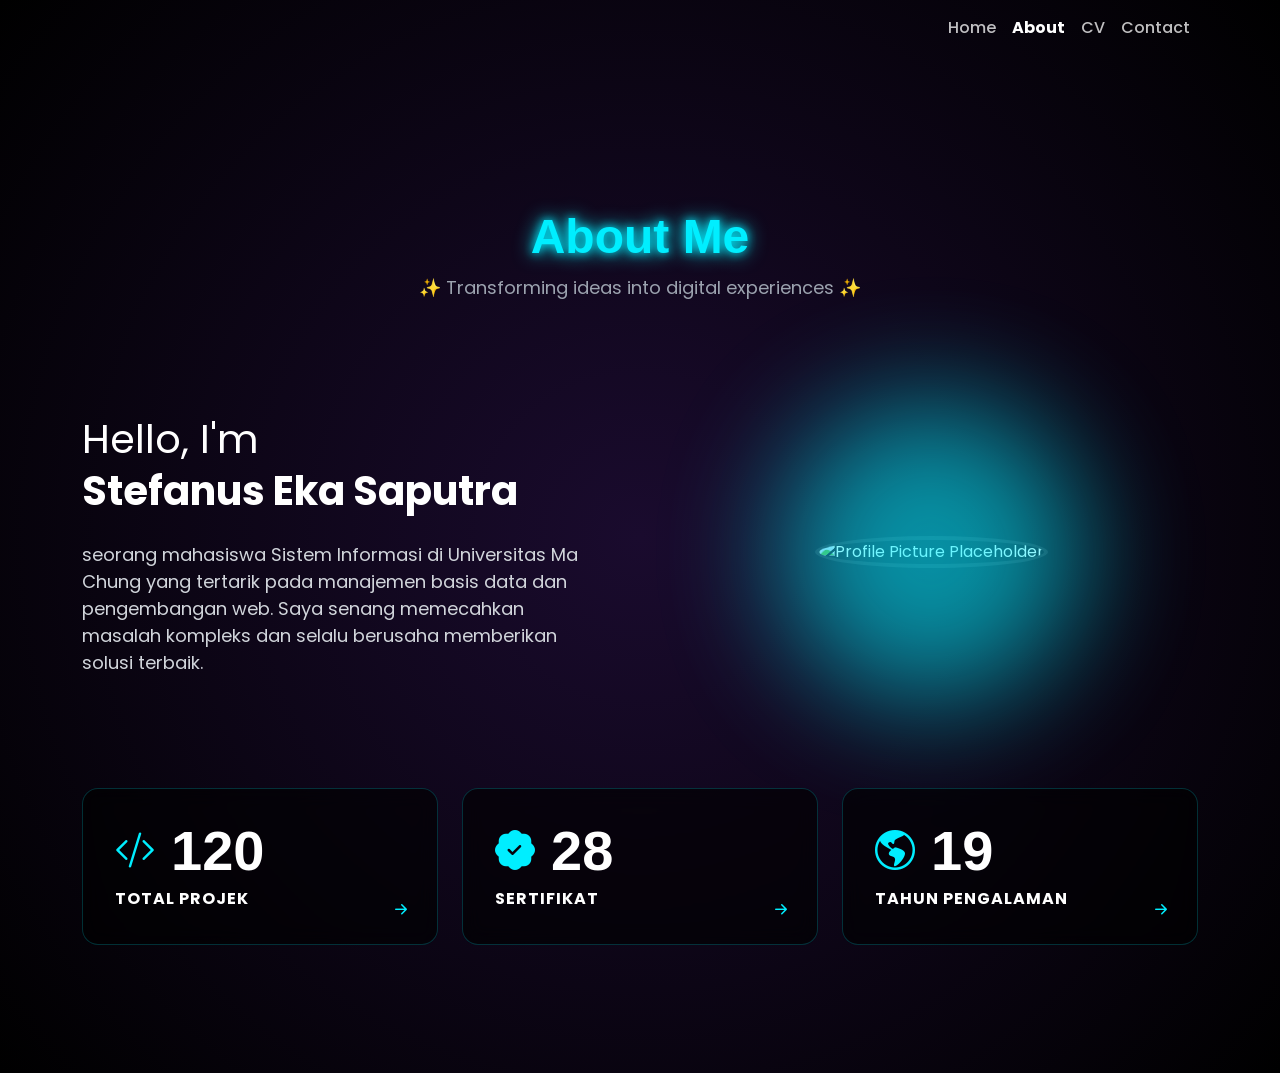
==== about.html @ 27624fd1 "first commit" ====
<!DOCTYPE html>
<html lang="id">
<head>
    <meta charset="UTF-8">
    <meta name="viewport" content="width=device-width, initial-scale=1.0">
    <title>About | Stefanus Eka S. M.</title>

    <link rel="preconnect" href="https://fonts.googleapis.com">
    <link rel="preconnect" href="https://fonts.gstatic.com" crossorigin>
    <link href="https://fonts.googleapis.com/css2?family=Poppins:wght@300;400;600;700&display=swap" rel="stylesheet">

    <link href="https://cdn.jsdelivr.net/npm/bootstrap@5.3.3/dist/css/bootstrap.min.css" rel="stylesheet">
    <link rel="stylesheet" href="https://cdn.jsdelivr.net/npm/bootstrap-icons@1.11.3/font/bootstrap-icons.min.css">
    <link rel="stylesheet" href="https://unpkg.com/aos@next/dist/aos.css" />
    <link rel="stylesheet" href="style.css">
</head>
<body class="about-body">

    <nav id="mainNav" class="navbar navbar-expand-lg navbar-dark fixed-top transparent">
        <div class="container">
            <button class="navbar-toggler" type="button" data-bs-toggle="collapse" data-bs-target="#navbarNav" aria-controls="navbarNav" aria-expanded="false" aria-label="Toggle navigation">
                <span class="navbar-toggler-icon"></span>
            </button>
            <div class="collapse navbar-collapse" id="navbarNav">
                <ul class="navbar-nav ms-auto">
                    <li class="nav-item"><a class="nav-link" href="index.html">Home</a></li>
                    <li class="nav-item"><a class="nav-link active" href="about.html">About</a></li>
                    <li class="nav-item"><a class="nav-link" href="cv.html">CV</a></li>
                    <li class="nav-item"><a class="nav-link" href="contact.html">Contact</a></li>
                </ul>
            </div>
        </div>
    </nav>

    <main>
        <section id="about" class="about-section-new">
            <div class="container">
                <div class="text-center mb-5 pb-5">
                    <h2 class="about-title" data-aos="fade-up">About Me</h2>
                    <p class="about-subtitle" data-aos="fade-up" data-aos-delay="100">✨ Transforming ideas into digital experiences ✨</p>
                </div>

                <div class="row align-items-center g-5 mb-5 pb-5">
                    <div class="col-lg-6" data-aos="fade-up" data-aos-delay="200">
                        <h3 class="intro-headline">Hello, I'm <br><strong>Stefanus Eka Saputra</strong></h3>
                        <p class="intro-description">
                            seorang mahasiswa Sistem Informasi di Universitas Ma Chung yang tertarik pada manajemen basis data dan pengembangan web. Saya senang memecahkan masalah kompleks  dan selalu berusaha memberikan solusi terbaik.
                        </p>
                       
                    </div>
                    <div class="col-lg-6 text-center" data-aos="fade-up" data-aos-delay="300">
                        <div class="profile-image-wrapper">
                            <div class="profile-image-glow"></div>
                            <img src="https://wild-blush-5vbzoj5emn.edgeone.app/1000101234.jpg" class="profile-image" alt="Profile Picture Placeholder">
                        </div>
                    </div>
                </div>

                <div class="row g-4">
                    <div class="col-lg-4" data-aos="fade-up" data-aos-delay="400">
                        <div class="stat-card">
                            <div class="d-flex align-items-center mb-2">
                                <i class="bi bi-code-slash fs-1 me-3"></i>
                                <span class="stat-number">120</span>
                            </div>
                            <h5 class="stat-title">TOTAL PROJEK</h5>
                            <i class="bi bi-arrow-right-short card-arrow"></i>
                        </div>
                    </div>
                    <div class="col-lg-4" data-aos="fade-up" data-aos-delay="500">
                        <div class="stat-card">
                            <div class="d-flex align-items-center mb-2">
                                <i class="bi bi-patch-check-fill fs-1 me-3"></i>
                                <span class="stat-number">28</span>
                            </div>
                            <h5 class="stat-title">SERTIFIKAT</h5>
                            <i class="bi bi-arrow-right-short card-arrow"></i>
                        </div>
                    </div>
                    <div class="col-lg-4" data-aos="fade-up" data-aos-delay="600">
                        <div class="stat-card">
                            <div class="d-flex align-items-center mb-2">
                                <i class="bi bi-globe-americas fs-1 me-3"></i>
                                <span class="stat-number">19</span>
                            </div>
                            <h5 class="stat-title">TAHUN PENGALAMAN</h5>
                            <i class="bi bi-arrow-right-short card-arrow"></i>
                        </div>
                    </div>
                </div>
            </div>
        </section>
    </main>

    <script src="https://cdn.jsdelivr.net/npm/bootstrap@5.3.3/dist/js/bootstrap.bundle.min.js"></script>
    <script src="https://unpkg.com/aos@next/dist/aos.js"></script>
    <script>
      AOS.init({
        duration: 800, 
        once: true, 
      });
    </script>
</body>
</html>
---- style.css ----
:root {
    --primary-dark: #121212;
    --primary-light: #FFFFFF;
    --secondary-text: #6c757d;
    --border-color: #e9ecef;
    --font-headline: 'Syne', sans-serif;
    --font-body: 'Inter', sans-serif;
    --cyan-neon: #00eeff;
    --deep-purple: #1a0b2e;
    --black: #000000;
    --white: #ffffff;
}

body {
    font-family: var(--font-body);
    background-color: var(--primary-light);
    color: var(--primary-dark);
}

/* Ensure content is not hidden by fixed navbar on non-hero pages */
body > main {
    padding-top: 80px; /* Slightly more than navbar height for breathing room */
}

/* --- Navigation --- */
.navbar {
    transition: background-color 0.4s ease, border-bottom 0.4s ease;
}

.navbar-brand, .nav-link {
    font-weight: 500;
}

.navbar.transparent {
    background-color: transparent;
}

.navbar.scrolled {
    background-color: var(--primary-light);
    border-bottom: 1px solid var(--border-color);
}

.navbar.scrolled .nav-link,
.navbar.scrolled .navbar-brand {
    color: var(--primary-dark) !important;
}

/* Highlight link aktif */
.navbar.scrolled .nav-link.active {
    font-weight: 700;
}

.navbar.transparent .nav-link.active {
    font-weight: 700;
    color: var(--primary-light) !important;
}

/* --- General Section Styling --- */
section {
    padding: 128px 0; /* 8rem */
}

.section-title {
    font-family: var(--font-headline);
    font-size: 56px; /* 3.5rem */
    margin-bottom: 48px; /* 3rem */
}

/* --- Image Hover Effect --- */
.hover-image {
    filter: grayscale(100%);
    transition: filter 0.5s ease-in-out;
    object-fit: cover;
    width: 100%;
    height: 100%;
}

.hover-image:hover {
    filter: grayscale(0%);
}

/* --- New About Page (Purple Theme) --- */
body.about-body,
body.cv-body {
    background: radial-gradient(circle, var(--deep-purple), var(--black));
    color: var(--white);
    font-family: 'Poppins', sans-serif;
}

.about-section-new,
section#cv {
    background: transparent;
    color: var(--primary-light);
}

.about-title {
    font-family: var(--font-body);
    font-weight: 700;
    font-size: 48px;
    color: var(--cyan-neon);
    text-shadow: 0 0 10px var(--cyan-neon), 0 0 20px var(--cyan-neon);
}

.about-subtitle {
    color: #9ca3af;
    font-size: 18px;
}

.intro-headline {
    font-size: 40px;
    font-weight: 400;
    line-height: 1.3;
    margin-bottom: 1.5rem;
}

.intro-description {
    font-size: 18px;
    color: #d1d5db; /* Lighter gray for better readability */
    max-width: 500px;
}

.btn-purple {
    background-color: #8b5cf6;
    border-color: #8b5cf6;
    color: var(--primary-light);
    padding: 12px 32px;
    font-weight: 500;
    transition: all 0.3s ease;
}
.btn-purple:hover {
    background-color: #7c3aed;
    border-color: #7c3aed;
    color: var(--primary-light);
    transform: translateY(-2px);
}

.btn-outline-purple {
    border-color: #8b5cf6;
    color: #a78bfa;
    padding: 12px 32px;
    font-weight: 500;
    transition: all 0.3s ease;
}
.btn-outline-purple:hover {
    background-color: #8b5cf6;
    border-color: #8b5cf6;
    color: var(--primary-light);
    transform: translateY(-2px);
}

.profile-image-wrapper {
    position: relative;
    display: inline-block;
}

.profile-image {
    width: 300px;
    height: 300px;
    border-radius: 50%;
    object-fit: cover;
    border: 4px solid rgba(255, 255, 255, 0.1);
}

.profile-image-glow {
    position: absolute;
    top: 50%;
    left: 50%;
    width: 300px;
    height: 300px;
    transform: translate(-50%, -50%);
    background: var(--cyan-neon);
    border-radius: 50%;
    filter: blur(60px);
    opacity: 0.6;
}

/* Statistics Cards */
.stat-card {
    background: rgba(0, 0, 0, 0.6);
    backdrop-filter: blur(10px);
    -webkit-backdrop-filter: blur(10px);
    border: 1px solid rgba(0, 238, 255, 0.2);
    border-radius: 1rem;
    padding: 2rem;
    position: relative;
    height: 100%;
    color: #e5e7eb;
    transition: transform 0.3s ease, border-color 0.3s ease, box-shadow 0.3s ease;
}

.stat-card:hover {
    transform: translateY(-5px);
    border-color: rgba(0, 238, 255, 0.5);
}

.stat-card .bi {
    color: var(--cyan-neon);
}

.stat-number {
    font-family: var(--font-headline);
    font-size: 56px;
    font-weight: 800;
    color: var(--primary-light);
    line-height: 1;
}

.stat-title {
    font-weight: 700;
    font-size: 16px;
    letter-spacing: 1px;
    color: var(--primary-light);
    margin-bottom: 0.25rem;
}

.stat-subtitle {
    font-size: 14px;
    color: #9ca3af;
}

.card-arrow {
    position: absolute;
    bottom: 1rem;
    right: 1.5rem;
    font-size: 24px;
    color: #6b7280;
    transition: color 0.3s ease;
}

.stat-card:hover .card-arrow {
    color: var(--cyan-neon);
}

/* --- Animations --- */
@keyframes fadeInUp {
    from {
        opacity: 0;
        transform: translateY(20px);
    }
    to {
        opacity: 1;
        transform: translateY(0);
    }
}

.animate-on-load {
    opacity: 0; /* Start invisible */
    animation-fill-mode: forwards; /* Stay at the end state */
    animation-name: fadeInUp;
    animation-duration: 0.8s;
    animation-timing-function: ease-out;
}
.delay-1 { animation-delay: 0.3s; }
.delay-2 { animation-delay: 0.6s; }
.delay-3 { animation-delay: 0.9s; }
.delay-4 { animation-delay: 1.2s; }
.delay-5 { animation-delay: 1.5s; }
.delay-6 { animation-delay: 1.8s; }
.delay-7 { animation-delay: 2.1s; }

/* --- CV Section --- */
section#cv .section-title {
    text-shadow: 0 0 10px var(--cyan-neon);
}

section#cv .card {
    background: rgba(0, 0, 0, 0.6);
    backdrop-filter: blur(10px);
    -webkit-backdrop-filter: blur(10px);
    border: 1px solid rgba(0, 238, 255, 0.2);
    color: var(--white);
}

section#cv .card-subtitle {
    color: #9ca3af !important;
}

.skill-badge {
    background-color: rgba(0, 238, 255, 0.1);
    color: var(--cyan-neon);
    font-weight: 500;
    padding: 8px 16px; /* 0.5em 1em */
    border: 1px solid rgba(0, 238, 255, 0.3);
}

/* --- Contact Section (Neon Theme) --- */
body.contact-body {
    background: radial-gradient(circle, var(--deep-purple), var(--black));
    color: var(--white);
    font-family: 'Poppins', sans-serif;
}

body.contact-body #mainNav.transparent .nav-link,
body.about-body #mainNav.transparent .nav-link,
body.cv-body #mainNav.transparent .nav-link {
    color: rgba(255, 255, 255, 0.75);
}

body.contact-body #mainNav.transparent .nav-link:hover,
body.contact-body #mainNav.transparent .nav-link.active,
body.about-body #mainNav.transparent .nav-link:hover,
body.about-body #mainNav.transparent .nav-link.active,
body.cv-body #mainNav.transparent .nav-link:hover,
body.cv-body #mainNav.transparent .nav-link.active {
    color: var(--white);
}

.contact-section-new {
    background: transparent;
}

.contact-title-new {
    font-family: var(--font-headline);
    font-weight: 800;
    color: var(--primary-light);
    font-size: 56px;
    margin: 0;
    text-shadow: 0 0 10px var(--cyan-neon), 0 0 20px var(--cyan-neon);
}

.contact-info-box,
.contact-form-box {
    background: rgba(30, 30, 45, 0.5);
    backdrop-filter: blur(10px);
    -webkit-backdrop-filter: blur(10px);
    border: 1px solid rgba(0, 238, 255, 0.2);
    border-radius: 1rem;
    padding: 2.5rem;
    height: 100%;
}

.contact-info-box h5 {
    font-weight: 600;
    color: var(--white);
}

.contact-info-box p {
    color: #d1d5db;
}

.contact-info-box .bi {
    color: var(--cyan-neon);
    text-shadow: 0 0 8px var(--cyan-neon);
}

.btn-neon-green {
    padding: 0.75rem 2rem;
    border: 2px solid #39ff14;
    color: #39ff14;
    background-color: transparent;
    font-weight: 600;
    border-radius: 50px;
    transition: all 0.3s ease;
    box-shadow: 0 0 10px #39ff14, inset 0 0 5px #39ff14;
}

.btn-neon-green:hover {
    background-color: #39ff14;
    color: var(--black);
    box-shadow: 0 0 25px #39ff14;
}

.form-control-neon {
    background-color: transparent;
    border: none;
    border-bottom: 2px solid rgba(0, 238, 255, 0.5);
    border-radius: 0;
    color: var(--white);
    padding-left: 0;
    padding-right: 0;
    transition: border-color 0.3s ease, box-shadow 0.3s ease;
}

.form-control-neon:focus {
    background-color: transparent;
    color: var(--white);
    border-color: var(--cyan-neon);
    box-shadow: none;
    outline: 0;
}

.btn-neon-solid {
    padding: 0.75rem 2rem;
    border: none;
    color: var(--black);
    background-color: var(--cyan-neon);
    font-weight: 600;
    border-radius: 50px;
    transition: all 0.3s ease;
    box-shadow: 0 0 15px var(--cyan-neon);
}

.btn-neon-solid:hover {
    box-shadow: 0 0 30px var(--cyan-neon);
    transform: scale(1.03);
}

/* --- Mobile Optimization --- */
@media (max-width: 768px) {
    .hero-split {
        flex-direction: column;
    }
    .hero-left {
        padding: 64px 32px; /* 4rem 2rem */
        min-height: 50vh;
    }
    .hero-right {
        min-height: 50vh;
    }
    section {
        padding: 80px 0; /* 5rem */
    }
    .section-title {
        font-size: 40px; /* 2.5rem */
    }
    .hero-section-new {
        text-align: center;
    }
    .main-headline {
        font-size: 3.5rem;
    }
    .typing-text {
        font-size: 1.5rem;
    }
    .description {
        max-width: 100%;
    }
    .profile-pic-container {
        margin-top: 3rem;
    }
}

@media (max-width: 576px) {
    .about-title { font-size: 36px; }
    .intro-headline { font-size: 32px; }
    .profile-image, .profile-image-glow { width: 250px; height: 250px; }
    .btn-lg { width: 100%; display: block; margin-bottom: 1rem; }
}

/* --- Footer --- */
footer {
    background-color: var(--primary-dark);
    color: var(--primary-light);
    padding: 32px 0; /* 2rem */
    font-size: 14px;
}
footer .text-muted {
    color: rgba(255, 255, 255, 0.6) !important; /* Teks abu-abu terang di footer gelap */
}

/* --- New Home Page (Neon Theme) --- */
body.home-body {
    background: radial-gradient(circle, var(--deep-purple), var(--black));
    font-family: 'Poppins', sans-serif;
    color: var(--white);
    overflow-x: hidden;
    opacity: 0;
    animation: pageFadeIn 1s forwards;
}

@keyframes pageFadeIn {
    to { opacity: 1; }
}

.hero-section-new {
    min-height: 100vh;
    display: flex;
    align-items: center;
    padding-top: 80px; /* Space for navbar */
}

/* Navbar on Home Page */
body.home-body #mainNav {
    background: transparent !important;
    transition: none !important;
}

/* Left Content */
.intro-text {
    font-size: 1.25rem;
    font-weight: 400;
}

.main-headline {
    font-size: 4.5rem;
    font-weight: 700;
    text-shadow: 0 0 10px var(--cyan-neon), 0 0 20px var(--cyan-neon), 0 0 40px var(--cyan-neon);
}

.typing-text {
    font-size: 2rem;
    font-weight: 600;
    margin: 1rem 0;
}

.description {
    font-size: 1.1rem;
    font-weight: 300;
    max-width: 80%;
    margin-bottom: 2rem;
}

.social-icons a {
    display: inline-flex;
    justify-content: center;
    align-items: center;
    width: 40px;
    height: 40px;
    border: 2px solid var(--cyan-neon);
    border-radius: 50%;
    color: var(--cyan-neon);
    margin-right: 1rem;
    text-decoration: none;
    transition: background-color 0.3s, box-shadow 0.3s;
}

.social-icons a:hover {
    background-color: var(--cyan-neon);
    color: var(--black);
    box-shadow: 0 0 20px var(--cyan-neon);
}

.btn-neon {
    padding: 0.75rem 2rem;
    border: 2px solid var(--cyan-neon);
    color: var(--cyan-neon);
    background-color: transparent;
    text-decoration: none;
    font-weight: 600;
    border-radius: 50px;
    transition: background-color 0.3s, box-shadow 0.3s, color 0.3s;
}

.btn-neon:hover {
    background-color: var(--cyan-neon);
    color: var(--black);
    box-shadow: 0 0 25px var(--cyan-neon);
}

/* Right Content */
.profile-pic-container {
    position: relative;
    display: flex;
    justify-content: center;
    align-items: center;
}

.profile-pic {
    width: 300px;
    height: 300px;
    border-radius: 50%;
    object-fit: cover;
    border: 5px solid var(--cyan-neon);
    box-shadow: 0 0 25px var(--cyan-neon), inset 0 0 10px var(--cyan-neon);
    animation: neonBorderGlow 2s infinite alternate;
}

@keyframes neonBorderGlow {
    from { box-shadow: 0 0 15px var(--cyan-neon), inset 0 0 5px var(--cyan-neon); }
    to { box-shadow: 0 0 35px var(--cyan-neon), inset 0 0 15px var(--cyan-neon); }
}

/* Custom AOS Animation */
[data-aos="rotate-in"] {
    transform: scale(0) rotate(-180deg);
    opacity: 0;
    transition-property: transform, opacity;
}
[data-aos="rotate-in"].aos-animate {
    transform: scale(1) rotate(0deg);
    opacity: 1;
}
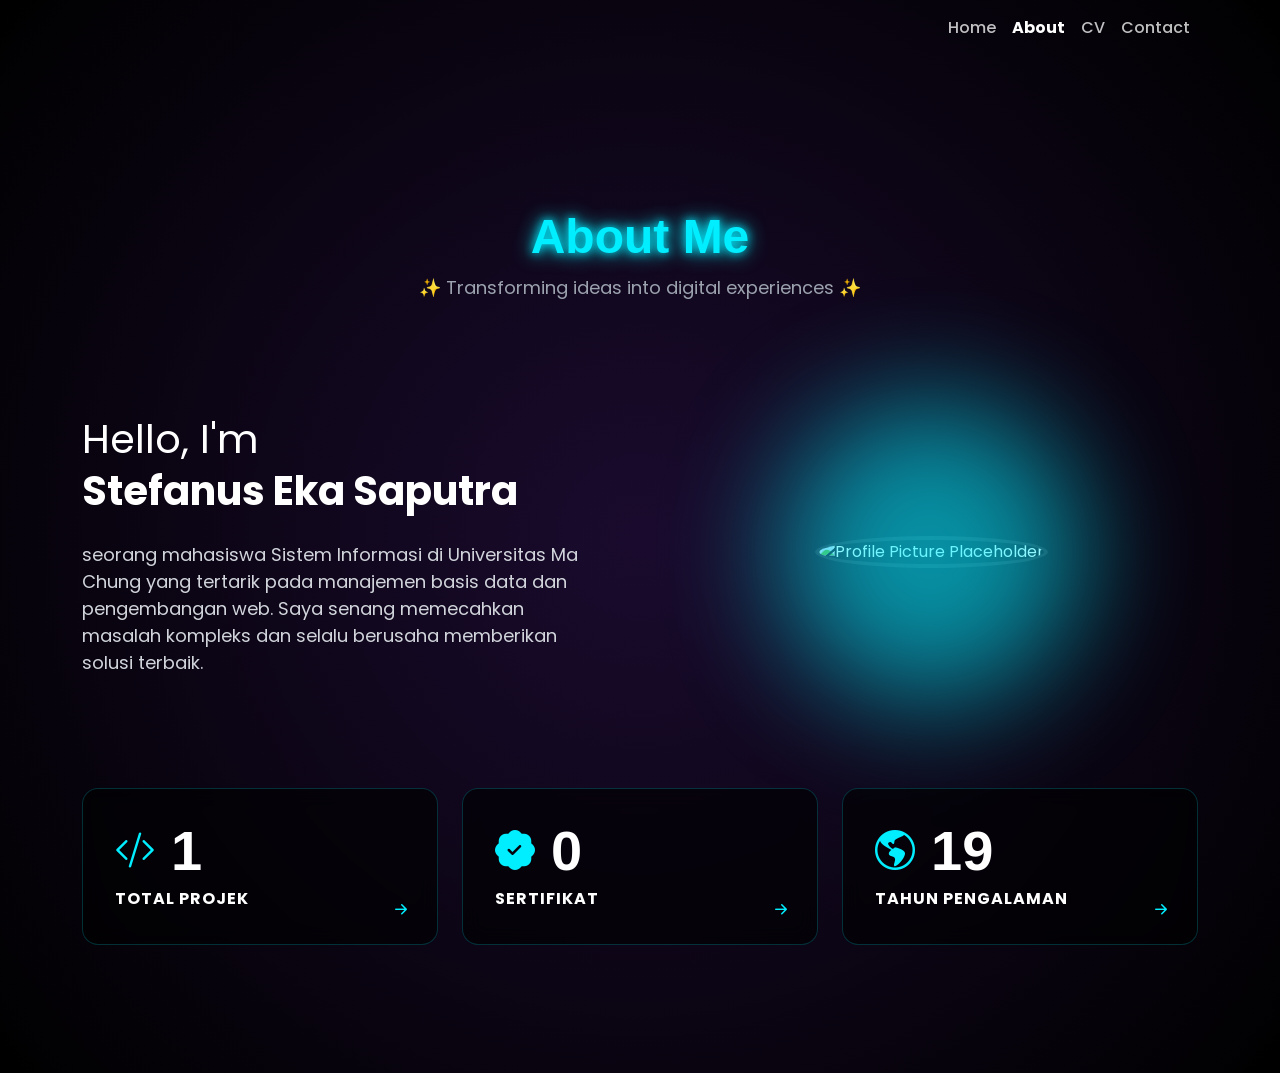
==== commit 36f830a2: "pesan" ====
--- a/about.html
+++ b/about.html
@@ -61,7 +61,7 @@
                         <div class="stat-card">
                             <div class="d-flex align-items-center mb-2">
                                 <i class="bi bi-code-slash fs-1 me-3"></i>
-                                <span class="stat-number">120</span>
+                                <span class="stat-number">1</span>
                             </div>
                             <h5 class="stat-title">TOTAL PROJEK</h5>
                             <i class="bi bi-arrow-right-short card-arrow"></i>
@@ -71,7 +71,7 @@
                         <div class="stat-card">
                             <div class="d-flex align-items-center mb-2">
                                 <i class="bi bi-patch-check-fill fs-1 me-3"></i>
-                                <span class="stat-number">28</span>
+                                <span class="stat-number">0</span>
                             </div>
                             <h5 class="stat-title">SERTIFIKAT</h5>
                             <i class="bi bi-arrow-right-short card-arrow"></i>
--- a/style.css
+++ b/style.css
@@ -17,12 +17,12 @@
     color: var(--primary-dark);
 }
 
-/* Ensure content is not hidden by fixed navbar on non-hero pages */
+
 body > main {
-    padding-top: 80px; /* Slightly more than navbar height for breathing room */
-}
-
-/* --- Navigation --- */
+    padding-top: 80px; /
+}
+
+
 .navbar {
     transition: background-color 0.4s ease, border-bottom 0.4s ease;
 }
@@ -345,19 +345,19 @@
 
 .btn-neon-green {
     padding: 0.75rem 2rem;
-    border: 2px solid #39ff14;
-    color: #39ff14;
+    border: 2px solid #42397a;
+    color: #132f8a;
     background-color: transparent;
     font-weight: 600;
     border-radius: 50px;
     transition: all 0.3s ease;
-    box-shadow: 0 0 10px #39ff14, inset 0 0 5px #39ff14;
+    box-shadow: 0 0 10px #202b71, inset 0 0 5px #570e4d;
 }
 
 .btn-neon-green:hover {
-    background-color: #39ff14;
+    background-color: #301b81;
     color: var(--black);
-    box-shadow: 0 0 25px #39ff14;
+    box-shadow: 0 0 25px #215097;
 }
 
 .form-control-neon {
@@ -395,23 +395,23 @@
     transform: scale(1.03);
 }
 
-/* --- Mobile Optimization --- */
+
 @media (max-width: 768px) {
     .hero-split {
         flex-direction: column;
     }
     .hero-left {
-        padding: 64px 32px; /* 4rem 2rem */
+        padding: 64px 32px; 
         min-height: 50vh;
     }
     .hero-right {
         min-height: 50vh;
     }
     section {
-        padding: 80px 0; /* 5rem */
+        padding: 80px 0; 
     }
     .section-title {
-        font-size: 40px; /* 2.5rem */
+        font-size: 40px;
     }
     .hero-section-new {
         text-align: center;
@@ -437,18 +437,17 @@
     .btn-lg { width: 100%; display: block; margin-bottom: 1rem; }
 }
 
-/* --- Footer --- */
 footer {
     background-color: var(--primary-dark);
     color: var(--primary-light);
-    padding: 32px 0; /* 2rem */
+    padding: 32px 0; 
     font-size: 14px;
 }
 footer .text-muted {
-    color: rgba(255, 255, 255, 0.6) !important; /* Teks abu-abu terang di footer gelap */
-}
-
-/* --- New Home Page (Neon Theme) --- */
+    color: rgba(255, 255, 255, 0.6) !important;
+}
+
+
 body.home-body {
     background: radial-gradient(circle, var(--deep-purple), var(--black));
     font-family: 'Poppins', sans-serif;
@@ -466,16 +465,14 @@
     min-height: 100vh;
     display: flex;
     align-items: center;
-    padding-top: 80px; /* Space for navbar */
-}
-
-/* Navbar on Home Page */
+    padding-top: 80px; 
+}
+
 body.home-body #mainNav {
     background: transparent !important;
     transition: none !important;
 }
 
-/* Left Content */
 .intro-text {
     font-size: 1.25rem;
     font-weight: 400;
@@ -537,7 +534,6 @@
     box-shadow: 0 0 25px var(--cyan-neon);
 }
 
-/* Right Content */
 .profile-pic-container {
     position: relative;
     display: flex;
@@ -560,7 +556,7 @@
     to { box-shadow: 0 0 35px var(--cyan-neon), inset 0 0 15px var(--cyan-neon); }
 }
 
-/* Custom AOS Animation */
+
 [data-aos="rotate-in"] {
     transform: scale(0) rotate(-180deg);
     opacity: 0;
